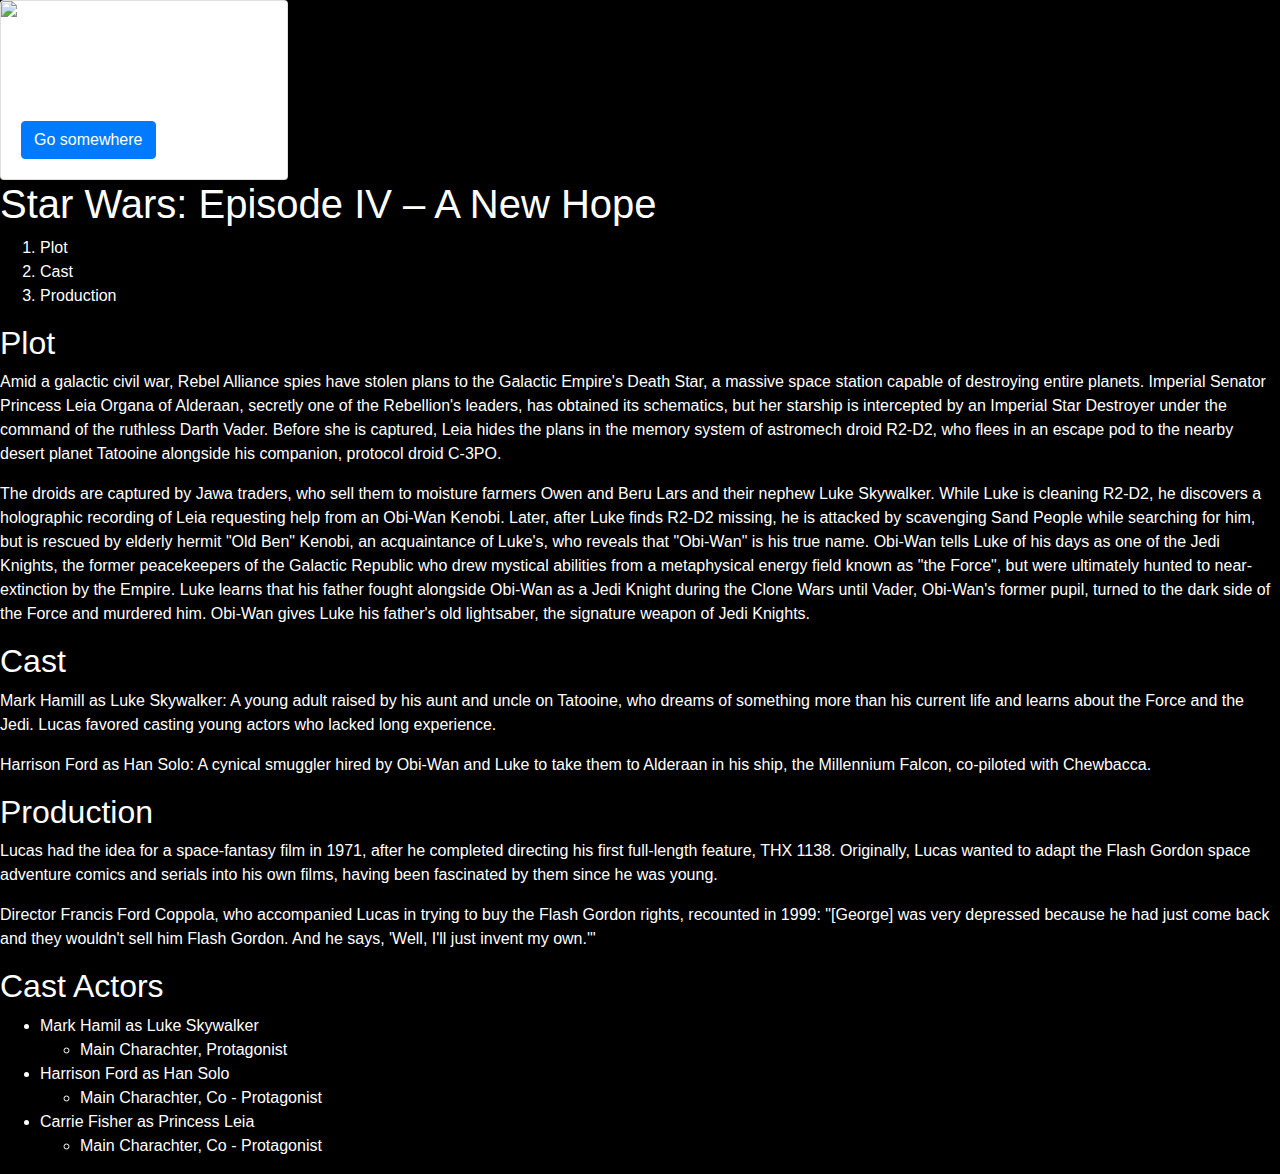
==== exercise_nested_data_movie_list.html @ 53997bfe "Exercise and bootstrap addition template" ====
<!--Exercise: Nested HTML about a movie
Learning goals

- Create ordered and unordered lists in HTML

- Nest elements correctly

Description


For this exercise, we're going to write some nested HTML about a movie.

Fork the REPL below with code from the solution to the previous exercise and use that as the basis for this exercise. Alternatively, you can use the code you wrote and follow the checklist below.


- Ordered facts


On the Wikipedia or IMDB page of the movie, see if you can find a list of facts that is ordered. If you can't find something, just pick any series of facts. There should be at least three facts.)


Add this ordered list of facts to your HTML, using the right elements.

<ol>, <li>

Unordered facts


On the Wikipedia or IMDB page of the movie see if you can find a list of facts that is unordered. An example would be the cast members. If you can't find something, just pick any series of facts. There should be at least three facts.


Add this unordered list to your HTML, using the right elements.

<ul>,<li>

Nested facts


On the page of your movie see if you can find another nested list of facts. An example would be the cast of a movie. Each outer item in the list would be an actor. The actor would then be a list of the first and last names of each of the actors. If you can't find something, just pick any series of nested facts.


Add this nested list to your HTML, using the right elements


Double check that you've correctly opened and closed each element, it can be easy to miss one-->



<!--Start template for bootstrap to show the website on HTML how it will look like, template can be found here https://getbootstrap.com/docs/4.3/getting-started/introduction/-->

<!doctype html>
<html lang="en">
  <head>
    <!-- Required meta tags -->
    <meta charset="utf-8">
    <meta name="viewport" content="width=device-width, initial-scale=1, shrink-to-fit=no">

    <!-- Bootstrap CSS -->
    <link rel="stylesheet" href="https://cdn.jsdelivr.net/npm/bootstrap@4.3.1/dist/css/bootstrap.min.css" integrity="sha384-ggOyR0iXCbMQv3Xipma34MD+dH/1fQ784/j6cY/iJTQUOhcWr7x9JvoRxT2MZw1T" crossorigin="anonymous">
    <link rel="stylesheet" href="./css/style.css">

    <title>Hello, world!</title>
  </head>
  <body>
    
    <!--Card template from https://getbootstrap.com/docs/4.3/components/card/-->
    <div class="card" style="width: 18rem;">
        <img src="https://static.posters.cz/image/1300/posters/star-wars-episode-iv-a-new-hope-i90218.jpg" class="card-img-top" alt="...">
        <div class="card-body">
          <h5 class="card-title">A New Hope</h5>
          <p class="card-text">George Lucas movie</p>
          <a href="#" class="btn btn-primary">Go somewhere</a>
        </div>
      </div>

    <h1>Star Wars: Episode IV – A New Hope</h1>

    <!-- Ordered facts-->
    <ol>
        <li>Plot</li>
        <li>Cast</li>
        <li>Production</li>
    </ol>
    
    <h2>Plot</h2>
    <p>
        Amid a galactic civil war, Rebel Alliance spies have stolen plans to the Galactic Empire's Death Star, a massive space station
        capable of destroying entire planets. Imperial Senator Princess Leia Organa of Alderaan, secretly one of the Rebellion's
        leaders, has obtained its schematics, but her starship is intercepted by an Imperial Star Destroyer under the command of
        the ruthless Darth Vader. Before she is captured, Leia hides the plans in the memory system of astromech droid R2-D2, who
        flees in an escape pod to the nearby desert planet Tatooine alongside his companion, protocol droid C-3PO.
    </p>
    <p>
        The droids are captured by Jawa traders, who sell them to moisture farmers Owen and Beru Lars and their nephew Luke Skywalker.
        While Luke is cleaning R2-D2, he discovers a holographic recording of Leia requesting help from an Obi-Wan Kenobi. Later,
        after Luke finds R2-D2 missing, he is attacked by scavenging Sand People while searching for him, but is rescued by elderly
        hermit "Old Ben" Kenobi, an acquaintance of Luke's, who reveals that "Obi-Wan" is his true name. Obi-Wan tells Luke of his
        days as one of the Jedi Knights, the former peacekeepers of the Galactic Republic who drew mystical abilities from a metaphysical
        energy field known as "the Force", but were ultimately hunted to near-extinction by the Empire. Luke learns that his father
        fought alongside Obi-Wan as a Jedi Knight during the Clone Wars until Vader, Obi-Wan's former pupil, turned to the dark
        side of the Force and murdered him. Obi-Wan gives Luke his father's old lightsaber, the signature weapon of Jedi Knights.
    </p>
    
    <h2>Cast</h2>
    <p>
        Mark Hamill as Luke Skywalker: A young adult raised by his aunt and uncle on Tatooine, who dreams of something more than
        his current life and learns about the Force and the Jedi. Lucas favored casting young actors who lacked long experience.
    </p>
    <p>
        Harrison Ford as Han Solo: A cynical smuggler hired by Obi-Wan and Luke to take them to Alderaan in his ship, the Millennium
        Falcon, co-piloted with Chewbacca.
    </p>
    
    
    <h2>Production</h2>
    <p>
        Lucas had the idea for a space-fantasy film in 1971, after he completed directing his first full-length feature, THX 1138.
        Originally, Lucas wanted to adapt the Flash Gordon space adventure comics and serials into his own films, having been fascinated
        by them since he was young.
    </p>
    <p>
        Director Francis Ford Coppola, who accompanied Lucas in trying to buy the Flash Gordon rights, recounted in 1999: "[George]
        was very depressed because he had just come back and they wouldn't sell him Flash Gordon. And he says, 'Well, I'll just
        invent my own.'"
    </p>
    
    <h2>Cast Actors</h2>
    
    
    <ul> <!-- Unordered facts & nested data -->
        <li>Mark Hamil as Luke Skywalker
            <ul>
                <li>Main Charachter, Protagonist</li>
            </ul>
        </li>
        <li>Harrison Ford as Han Solo
            <ul>
                <li>Main Charachter, Co - Protagonist</li>
            </ul>
        </li>
        <li>Carrie Fisher as Princess Leia
            <ul>
                <li>Main Charachter, Co - Protagonist</li>
            </ul>
        </li>
    </ul>



    <!-- Optional JavaScript -->
    <!-- jQuery first, then Popper.js, then Bootstrap JS -->
    <script src="https://code.jquery.com/jquery-3.3.1.slim.min.js" integrity="sha384-q8i/X+965DzO0rT7abK41JStQIAqVgRVzpbzo5smXKp4YfRvH+8abtTE1Pi6jizo" crossorigin="anonymous"></script>
    <script src="https://cdn.jsdelivr.net/npm/popper.js@1.14.7/dist/umd/popper.min.js" integrity="sha384-UO2eT0CpHqdSJQ6hJty5KVphtPhzWj9WO1clHTMGa3JDZwrnQq4sF86dIHNDz0W1" crossorigin="anonymous"></script>
    <script src="https://cdn.jsdelivr.net/npm/bootstrap@4.3.1/dist/js/bootstrap.min.js" integrity="sha384-JjSmVgyd0p3pXB1rRibZUAYoIIy6OrQ6VrjIEaFf/nJGzIxFDsf4x0xIM+B07jRM" crossorigin="anonymous"></script>
  </body>
</html>
---- css/style.css ----
body{
    /* background-color: pink; */
    background-color: black;
    color: white
}

p{
    /* color:white; */
    color:white;

}
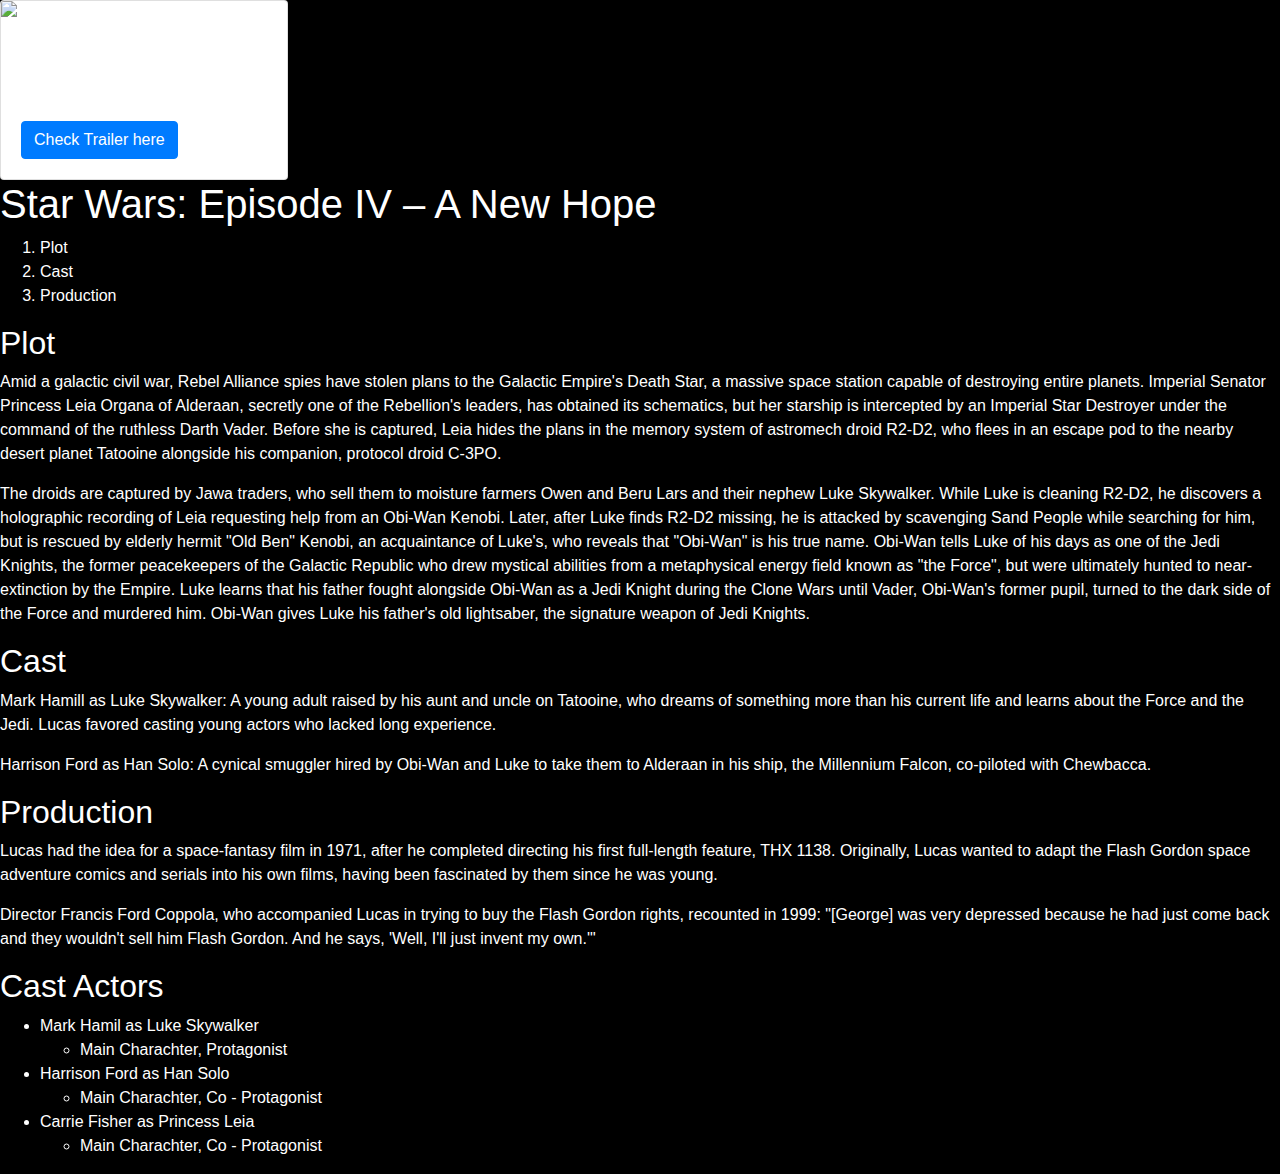
==== commit 54af3c10: "Trying CSS" ====
--- a/exercise_nested_data_movie_list.html
+++ b/exercise_nested_data_movie_list.html
@@ -69,7 +69,7 @@
         <div class="card-body">
           <h5 class="card-title">A New Hope</h5>
           <p class="card-text">George Lucas movie</p>
-          <a href="#" class="btn btn-primary">Go somewhere</a>
+          <a href="#" class="btn btn-primary">Check Trailer here</a>
         </div>
       </div>
 
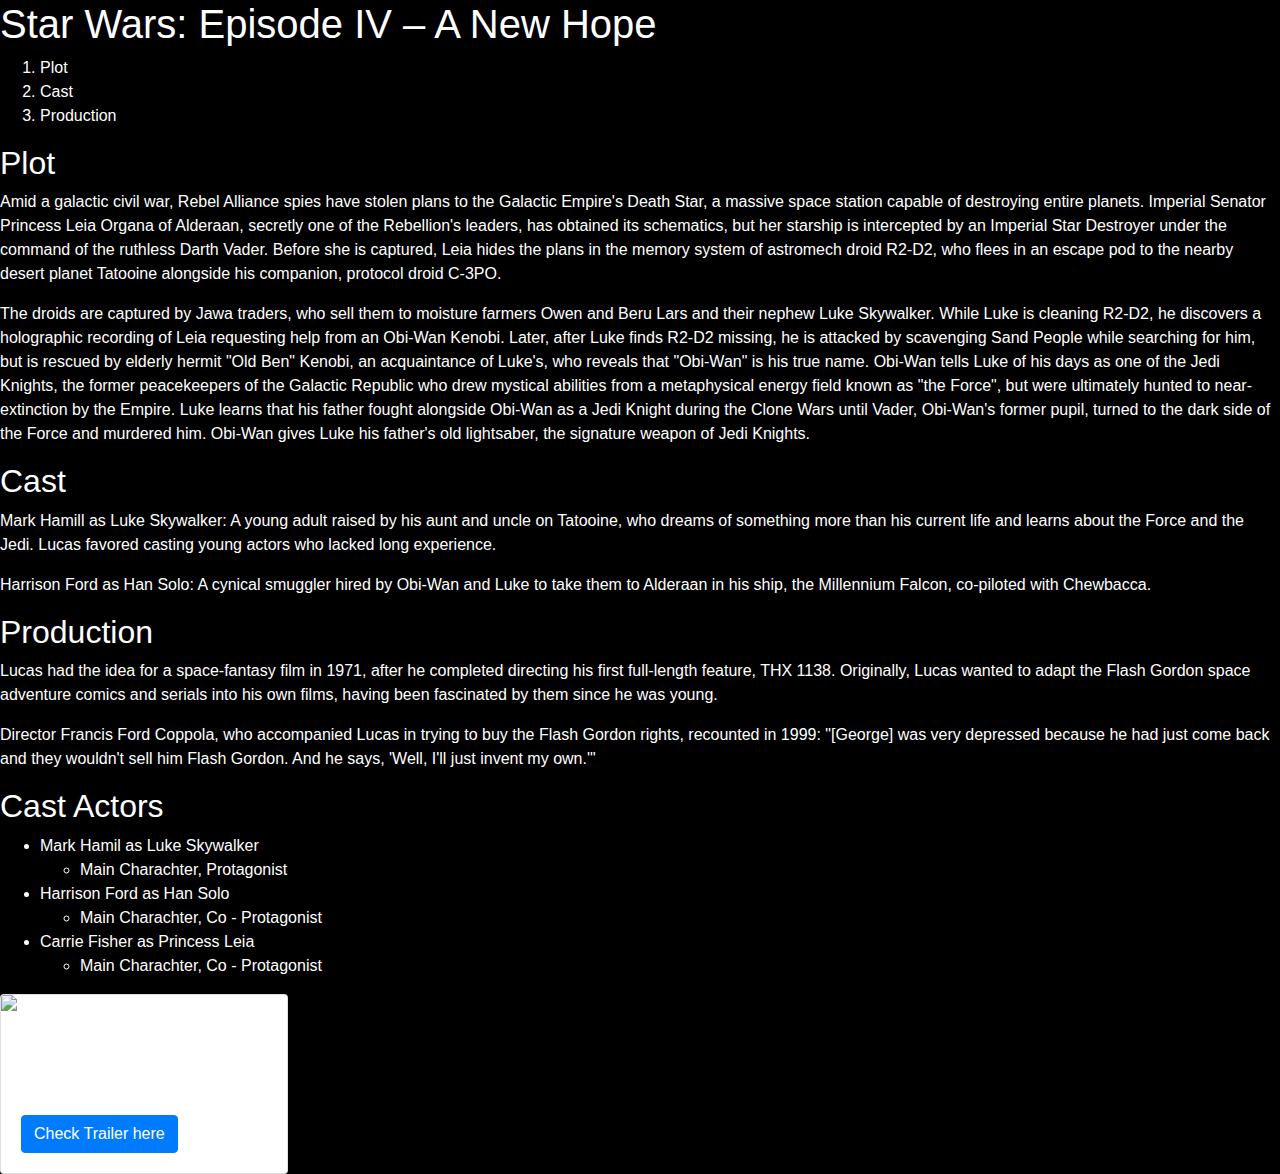
==== commit a0326fc3: "Moved card to the bottom" ====
--- a/exercise_nested_data_movie_list.html
+++ b/exercise_nested_data_movie_list.html
@@ -63,15 +63,6 @@
   </head>
   <body>
     
-    <!--Card template from https://getbootstrap.com/docs/4.3/components/card/-->
-    <div class="card" style="width: 18rem;">
-        <img src="https://static.posters.cz/image/1300/posters/star-wars-episode-iv-a-new-hope-i90218.jpg" class="card-img-top" alt="...">
-        <div class="card-body">
-          <h5 class="card-title">A New Hope</h5>
-          <p class="card-text">George Lucas movie</p>
-          <a href="#" class="btn btn-primary">Check Trailer here</a>
-        </div>
-      </div>
 
     <h1>Star Wars: Episode IV – A New Hope</h1>
 
@@ -145,7 +136,15 @@
         </li>
     </ul>
 
-
+    <!--Card template from https://getbootstrap.com/docs/4.3/components/card/-->
+    <div class="card" style="width: 18rem;">
+        <img src="https://static.posters.cz/image/1300/posters/star-wars-episode-iv-a-new-hope-i90218.jpg" class="card-img-top" alt="...">
+        <div class="card-body">
+          <h5 class="card-title">A New Hope</h5>
+          <p class="card-text">George Lucas movie</p>
+          <a href="#" class="btn btn-primary">Check Trailer here</a>
+        </div>
+      </div>
 
     <!-- Optional JavaScript -->
     <!-- jQuery first, then Popper.js, then Bootstrap JS -->
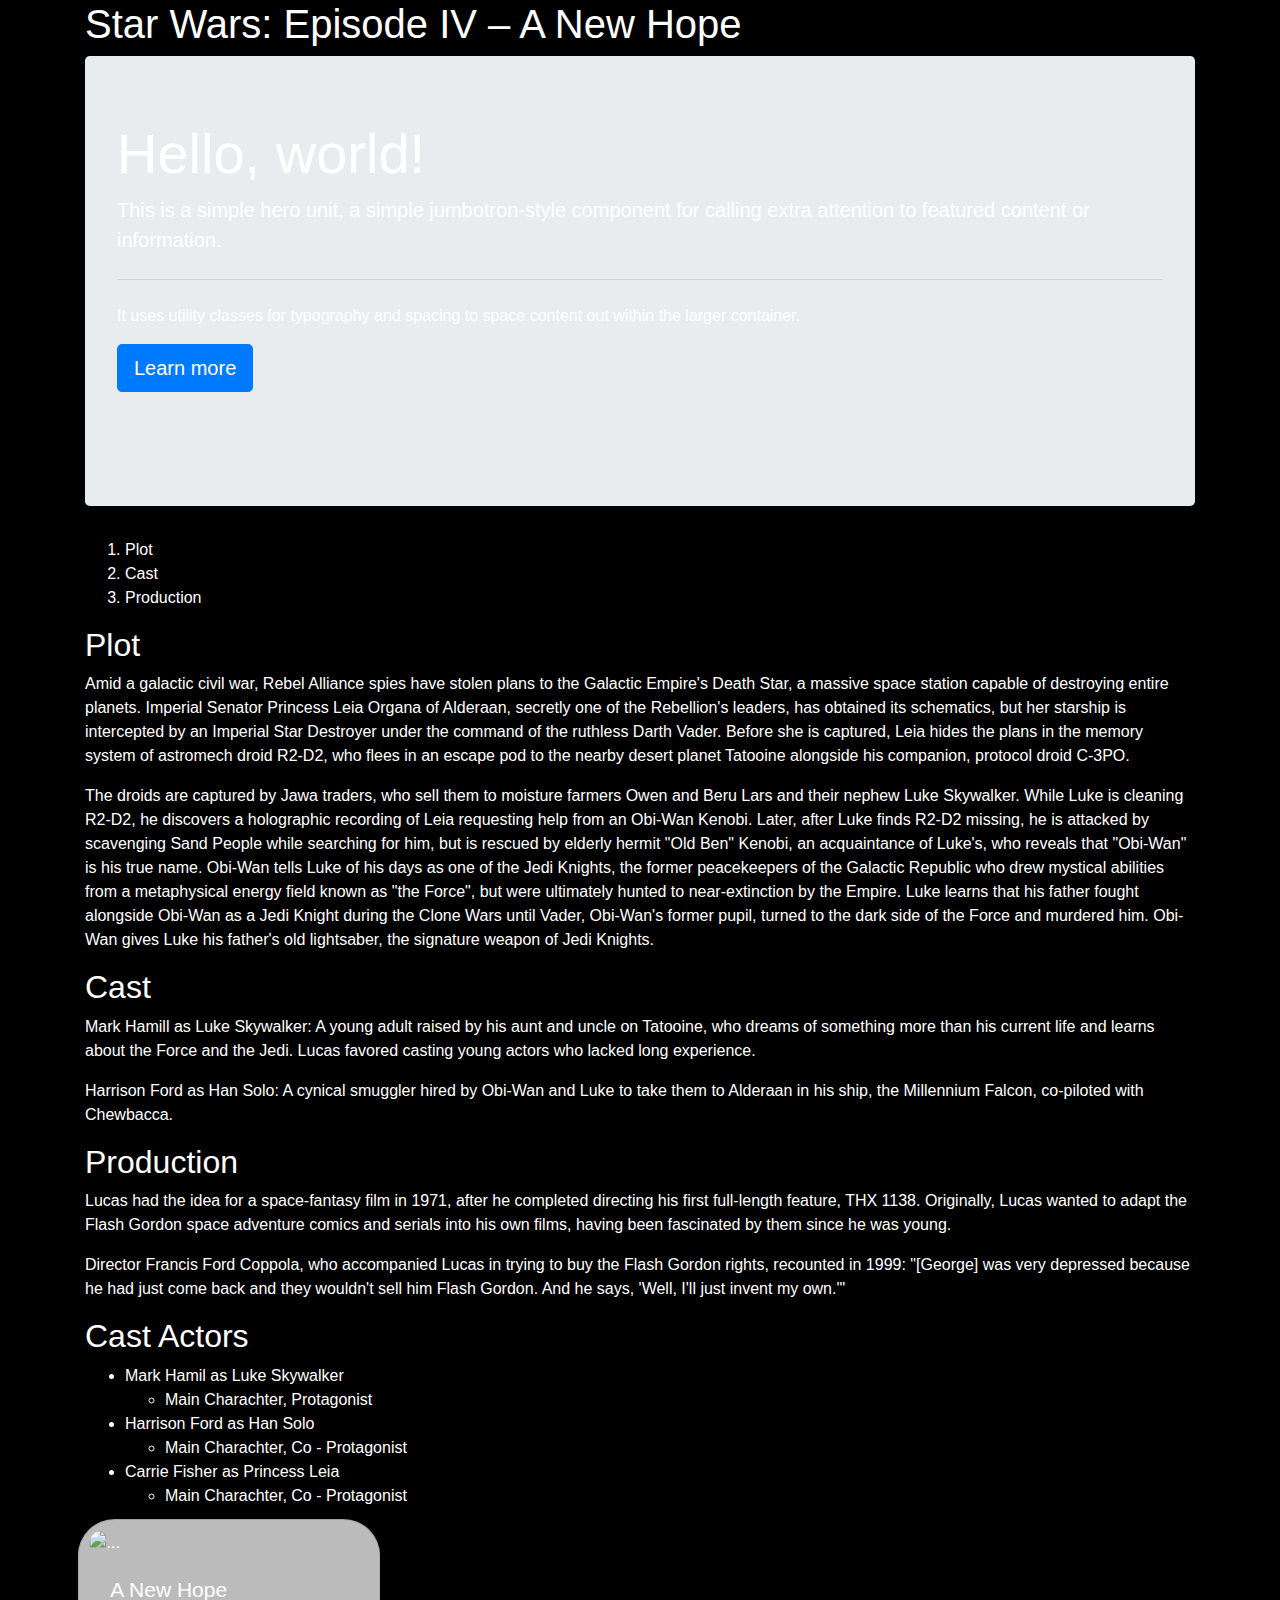
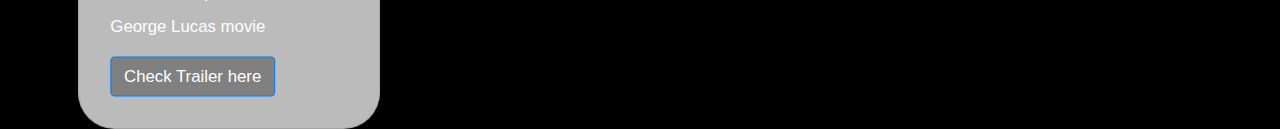
==== commit 87093edf: "Recent changes" ====
--- a/exercise_nested_data_movie_list.html
+++ b/exercise_nested_data_movie_list.html
@@ -42,7 +42,10 @@
 Add this nested list to your HTML, using the right elements
 
 
-Double check that you've correctly opened and closed each element, it can be easy to miss one-->
+Double check that you've correctly opened and closed each element, it can be easy to miss one
+
+
+You can right click on the file of Visual Studio and click on "Reveal on file explorer" and open in Chrome to see how it will look like-->
 
 
 
@@ -59,12 +62,24 @@
     <link rel="stylesheet" href="https://cdn.jsdelivr.net/npm/bootstrap@4.3.1/dist/css/bootstrap.min.css" integrity="sha384-ggOyR0iXCbMQv3Xipma34MD+dH/1fQ784/j6cY/iJTQUOhcWr7x9JvoRxT2MZw1T" crossorigin="anonymous">
     <link rel="stylesheet" href="./css/style.css">
 
-    <title>Hello, world!</title>
+    <title>Star Wars Movie</title>
   </head>
   <body>
     
+    <div class="container">
+        <div class="masthead">
 
     <h1>Star Wars: Episode IV – A New Hope</h1>
+
+    <div class="jumbotron hero">
+        <h1 class="display-4">Hello, world!</h1>
+        <p class="lead">This is a simple hero unit, a simple jumbotron-style component for calling extra attention to featured content or information.</p>
+        <hr class="my-4">
+        <p>It uses utility classes for typography and spacing to space content out within the larger container.</p>
+        <p class="lead">
+          <a class="btn btn-primary btn-lg" href="#" role="button">Learn more</a>
+        </p>
+      </div>
 
     <!-- Ordered facts-->
     <ol>
@@ -116,7 +131,6 @@
     </p>
     
     <h2>Cast Actors</h2>
-    
     
     <ul> <!-- Unordered facts & nested data -->
         <li>Mark Hamil as Luke Skywalker
@@ -135,17 +149,47 @@
             </ul>
         </li>
     </ul>
+<!-- 
+    <section>
+        <div class="row">
+            <div class="col-5">
+                <div class="card" style="width: 18rem;">
+                    <img src="https://static.posters.cz/image/1300/posters/star-wars-episode-iv-a-new-hope-i90218.jpg" class="card-img-top" alt="...">
+                    <div class="card-body">
+                      <h5 class="card-title">A New Hope</h5>
+                      <p class="card-text">George Lucas movie</p>
+                      <a href="#" class="btn btn-primary">Check Trailer here</a>
+                    </div>
+                  </div>
+            </div>
+            <div class="col-2">
+
+            </div>
+            <div class="col-5">
+                <div class="card" style="width: 18rem;">
+                    <img src="https://static.posters.cz/image/1300/posters/star-wars-episode-iv-a-new-hope-i90218.jpg" class="card-img-top" alt="...">
+                    <div class="card-body">
+                      <h5 class="card-title">A New Hope</h5>
+                      <p class="card-text">George Lucas movie</p>
+                      <a href="#" class="btn btn-primary">Check Trailer here</a>
+                    </div>
+                  </div>
+            </div>
+        </div>
+    </section> -->
 
     <!--Card template from https://getbootstrap.com/docs/4.3/components/card/-->
-    <div class="card" style="width: 18rem;">
-        <img src="https://static.posters.cz/image/1300/posters/star-wars-episode-iv-a-new-hope-i90218.jpg" class="card-img-top" alt="...">
+    <div class="card" id="card-1" style="width: 18rem;">
+        <img src="https://static.posters.cz/image/1300/posters/star-wars-episode-iv-a-new-hope-i90218.jpg" class="card-img-top" id="card-1-img" alt="...">
         <div class="card-body">
           <h5 class="card-title">A New Hope</h5>
           <p class="card-text">George Lucas movie</p>
-          <a href="#" class="btn btn-primary">Check Trailer here</a>
+          <a href="#" class="btn btn-primary btn-1">Check Trailer here</a>
         </div>
       </div>
 
+    </div>
+</div>
     <!-- Optional JavaScript -->
     <!-- jQuery first, then Popper.js, then Bootstrap JS -->
     <script src="https://code.jquery.com/jquery-3.3.1.slim.min.js" integrity="sha384-q8i/X+965DzO0rT7abK41JStQIAqVgRVzpbzo5smXKp4YfRvH+8abtTE1Pi6jizo" crossorigin="anonymous"></script>
--- a/css/style.css
+++ b/css/style.css
@@ -8,4 +8,37 @@
     /* color:white; */
     color:white;
 
+}
+
+#card-1{
+    padding:10px;
+    background-color: rgb(187, 187, 187);
+    border-radius:35px;
+    transition: transform 0.8s;
+    transform: scale(1.05);
+    margin-top: 10px;
+}
+
+.hero{
+    background-image: url("https://prod-ripcut-delivery.disney-plus.net/v1/variant/disney/B076429922B4955CDA9A99993501546F9A34C984C7652439089F4A166FFC4173/scale?width=1200&aspectRatio=1.78&format=jpeg");
+    background-size: cover;
+    min-height: 450px;
+}
+
+#card-1-img{
+    border-radius:35px;
+}
+
+.btn-1{
+    background-color: grey;
+}
+
+#card-1:hover{
+    transform: scale(1.1);
+}
+
+
+#btn-lg{
+    margin-top: 30px;
+
 }